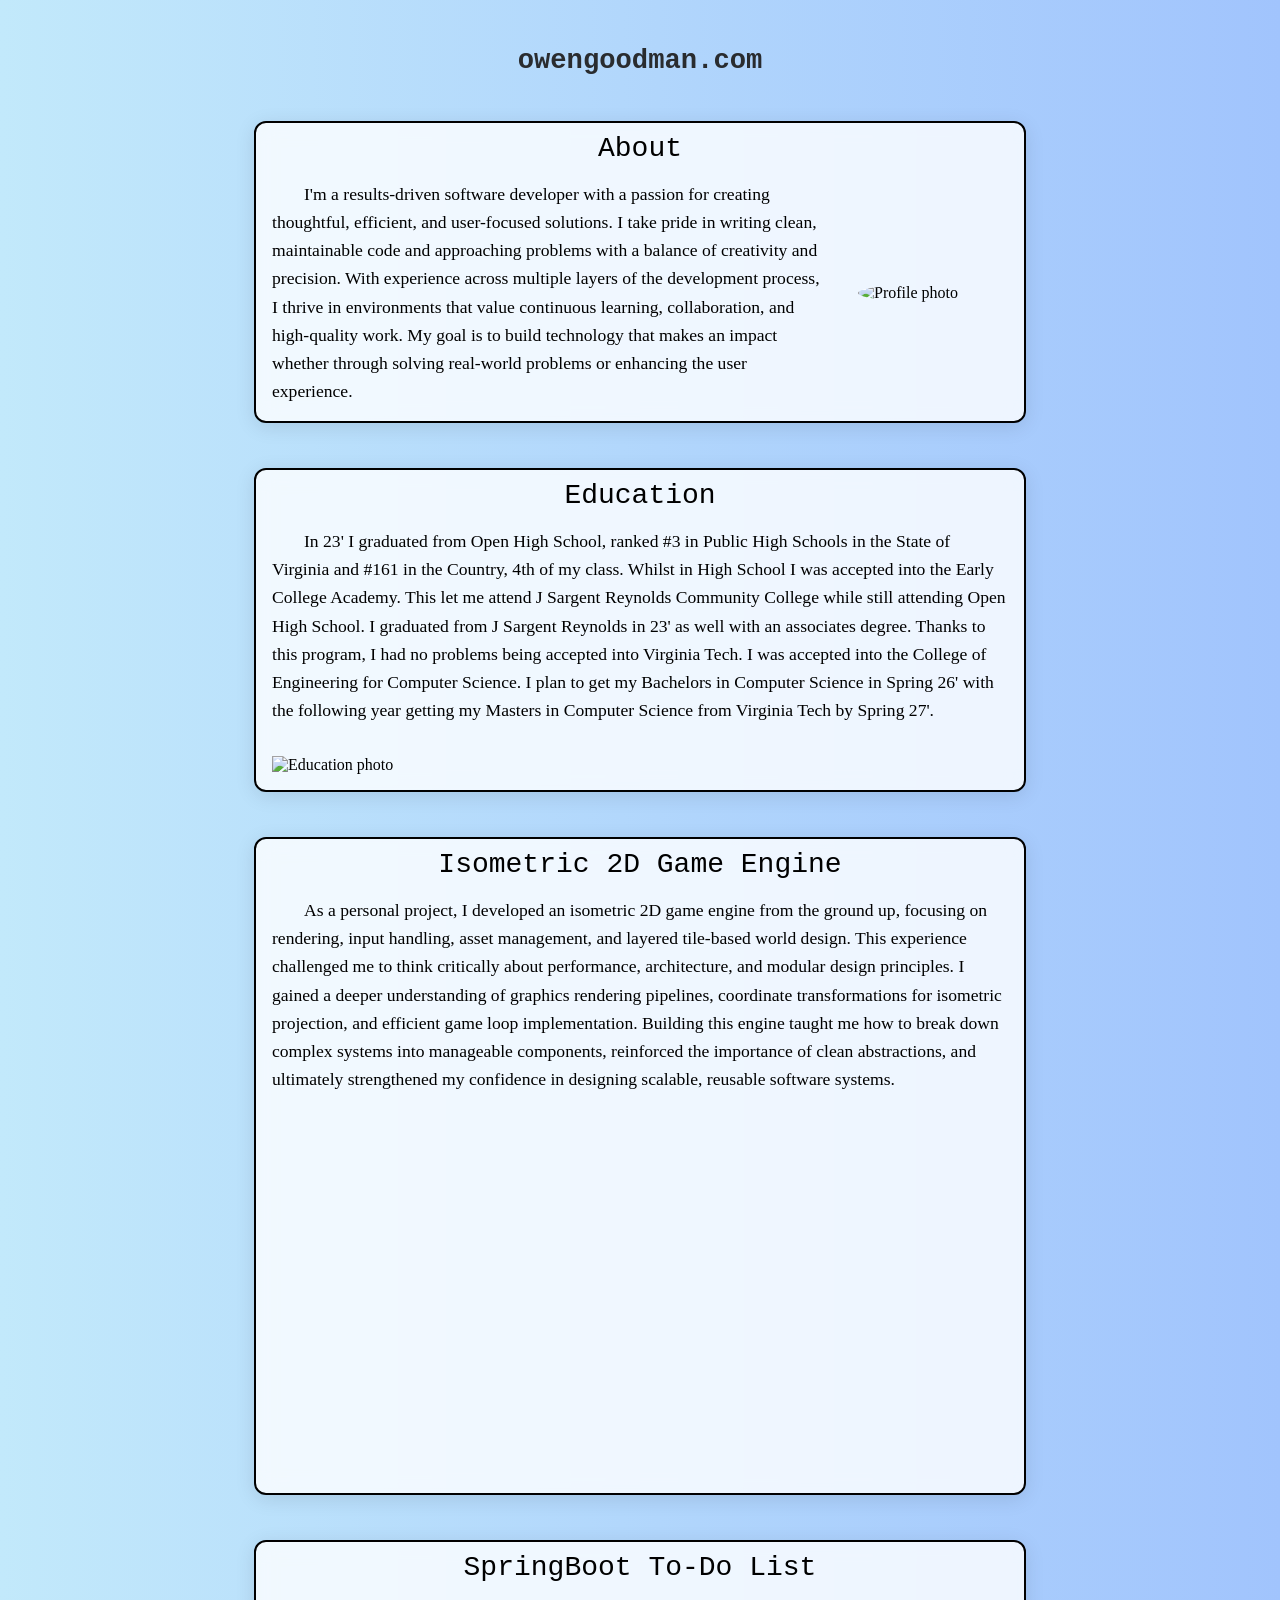
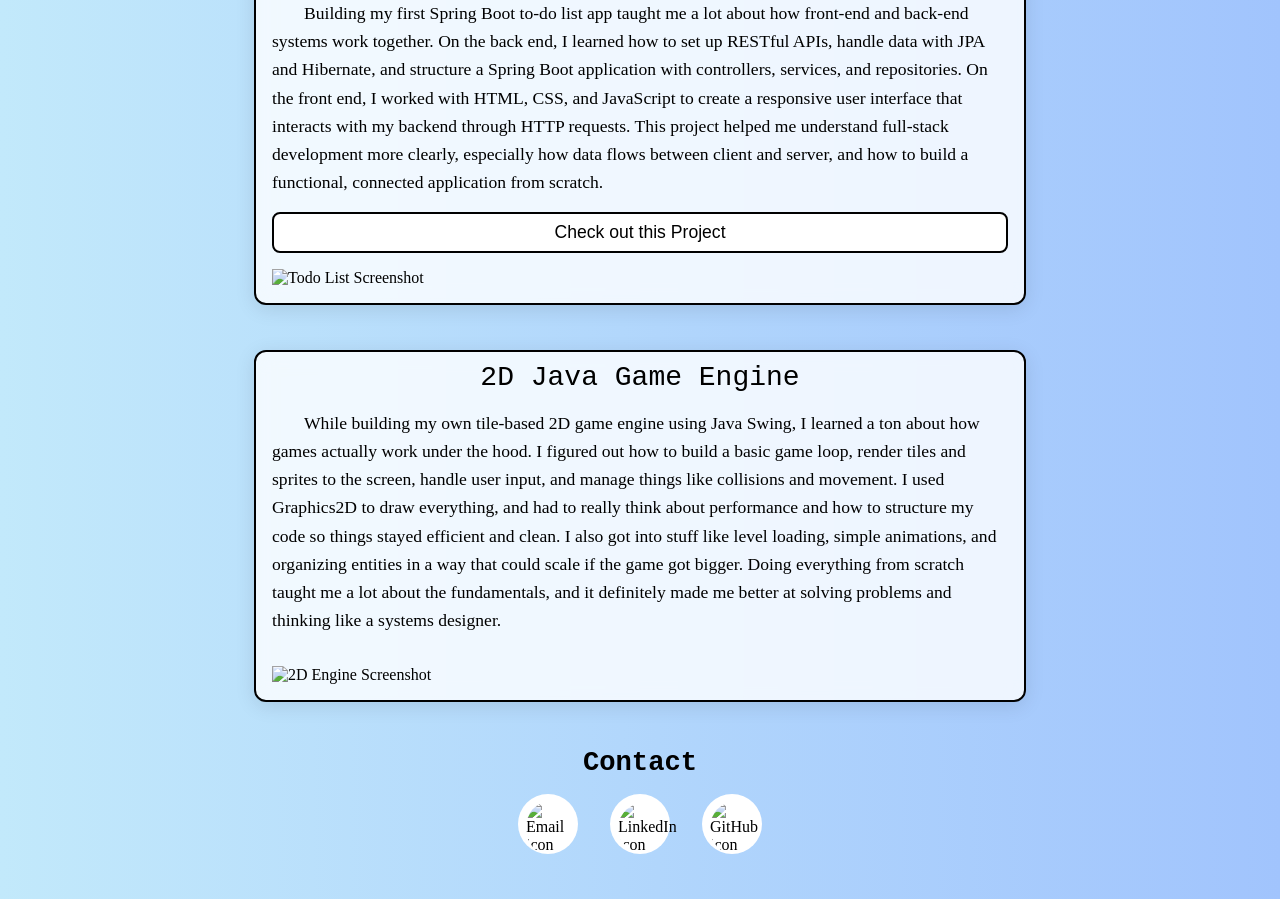
==== index.html @ d7f91887 "update contact" ====
<!DOCTYPE html>
<html lang="en">
<head>
    <title>owengoodman.com</title>
    <link rel="icon" href="owen1915.github.io/res/stormtrooper_icon-icons.com_76962.ico" type="image/x-icon" />
    <style>
        html, body {
            min-height: 100vh;
            min-width: 100vw;
            margin: 0;
            padding: 0;
            background: linear-gradient(to right, #c2e9fb, #a1c4fd);
            overscroll-behavior: none;
        }

        a {
            text-decoration: none;
            color: inherit;
        }

        a:hover {
            color: #7f7f80;
        }

        .pageContainer {
            display: flex;
            flex-direction: column;
            align-items: center;
            gap: 5vh;
            padding: 5vh 0;
        }

        .header {
            font-size: 1.7rem;
            text-align: center;
            font-family: 'Courier New', Courier, monospace;
            font-weight: bolder;
        }

        .tabContainer {
            width: 5%;
            background-color: black;
        }

        .headerContainer {
            width: 100%;
            color: rgba(28, 27, 27, 0.912);
        }

        .textContainer {
            width: 60vw;
            border: 2px solid black;
            display: flex;
            flex-direction: column;
            background-color: rgba(255, 255, 255, 0.8);
            backdrop-filter: blur(10px);
            border-radius: 12px;
            box-shadow: 0 4px 20px rgba(0, 0, 0, 0.1);
        }

        .textContainer h1 {
            font-family: Courier;
            font-size: 1.75rem;
            font-weight: lighter;
            text-align: center;
            margin: 10px 0 0 0;
            padding: 0;
        }

        .pictureText {
            display: flex;
            flex-direction: row;
            align-items: center;
            justify-content: space-between;
            padding-right: 1rem;
            gap: 1rem;
            flex-wrap: wrap;
        }

        .pictureText p {
            flex: 1;
            max-width: 75%;
            margin: 0;
            text-align: left;
            text-indent: 2rem;
            font-size: 1.1rem;
            line-height: 1.6;
        }

        .pictureText img {
            width: 20vw;
            height: auto;
            max-width: 150px;
            border-radius: 50%;
            object-fit: cover;
        }

        .textContainer p {
            flex: 1;
            margin: 1rem;
            text-align: left;
            text-indent: 2rem;
            font-size: 1.1rem;
            line-height: 1.6;
        }

        .textContainer video {
            width: 95%;
            height: auto;
            margin: 0 2.5% 2.5% 2.5%;
        }

        .textContainerImg {
            width: 95%;
            height: auto;
            margin: 0 2.5% 2.5% 2.5%;
        }

        .todoButton {
            font-size: 1.1rem;
            padding: 0.5rem 1.25rem;
            border-radius: 8px;
            border: 2px solid black;
            background-color: white;
            cursor: pointer;
            margin-left: 1rem;
            margin-right: 1rem;
            display: block;
        }

        .todoButton:hover {
            background-color: #e0e0e0;
        }

        .contactWrapper {
            display: flex;
            justify-content: center;
            align-items: center;
            gap: 2rem;
            margin-top: 0;
        }

        .contactWrapper a {
            background-color: white;
            border-radius: 50%;
            width: 60px;
            height: 60px;
            margin-top: 0;
        }

        .contactWrapper a:hover {
            background-color: rgb(0, 0, 0);

        }

        .contactWrapper img:hover {
            filter: brightness(0) invert(1);
        }

        .contactWrapper img {
            width: 60px;
            height: 60px;
            padding: 8px;
            border-radius: 50%;
            object-fit: contain;
            box-sizing: border-box;
            cursor: pointer;
        }

        #emailCopied {
            position: fixed;
            bottom: 50%;
            background-color: #222;
            color: white;
            padding: 0.75rem 1.25rem;
            border-radius: 8px;
            font-size: 1.25rem;
            opacity: 0;
            pointer-events: none;
            transition: opacity 0.3s ease;
            z-index: 999;
        }
        
        #emailCopied.show {
            opacity: 1;
        }

        .contactContainer {
            display: flex;
            flex-direction: column;
        } 

    </style>
</head>

<body>
    <div class="pageContainer">
        <div class="headerContainer">
            <div class="header">
                <a href="https://owengoodman.com">owengoodman.com</a>
            </div>
        </div>

        <div class="textContainer">
            <h1>About</h1>
            <div class="pictureText">
                <p>
                    I'm a results-driven software developer with a passion for creating thoughtful, efficient, and user-focused solutions. I take pride in writing clean, maintainable code and approaching
                    problems with a balance of creativity and precision. With experience across multiple layers of the development process, I thrive in environments that value continuous learning,
                    collaboration, and high-quality work. My goal is to build technology that makes an impact whether through solving real-world problems or enhancing the user experience.
                </p>
                <img src="https://media.licdn.com/dms/image/v2/D4E03AQG5l2XDkwDDsQ/profile-displayphoto-shrink_400_400/B4EZXK.prIGwAk-/0/1742867177678?e=1749081600&v=beta&t=HLaAU5EQZrmYvGH8OxgNpkkOFe7_FLgcqOehYC4cWcw" 
                     alt="Profile photo" />
            </div>
        </div>

        <div class="textContainer">
            <h1>Education</h1>
            <p>
                In 23' I graduated from Open High School, ranked #3 in Public High Schools in the State of Virginia and #161 in the Country, 4th of my class. Whilst in High School I was accepted into the Early College Academy. 
                This let me attend J Sargent Reynolds Community College while still attending Open High School. I graduated from J Sargent Reynolds in 23' as well with an associates degree. Thanks to this program, I had no problems
                being accepted into Virginia Tech. I was accepted into the College of Engineering for Computer Science. I plan to get my Bachelors in Computer Science in Spring 26' with the following year getting my Masters in 
                Computer Science from Virginia Tech by Spring 27'.
            </p>
            <img style="margin: 1rem;"  src="https://i.imgur.com/tDD4T0B.png" 
                    alt="Education photo" />
        </div>

        <div class="textContainer">
            <h1>Isometric 2D Game Engine</h1>
            <p>
                As a personal project, I developed an isometric 2D game engine from the ground up, focusing on rendering, input handling, asset management, and layered tile-based world design. 
                This experience challenged me to think critically about performance, architecture, and modular design principles. I gained a deeper understanding of graphics rendering pipelines, 
                coordinate transformations for isometric projection, and efficient game loop implementation. Building this engine taught me how to break down complex systems into manageable components, 
                reinforced the importance of clean abstractions, and ultimately strengthened my confidence in designing scalable, reusable software systems.
            </p>
            <video autoplay loop muted>
                <source src="owen1915.github.io/res/game.mp4" type="video/mp4">
            </video>
        </div>

        <div class="textContainer">
            <h1>SpringBoot To-Do List</h1>
            <p>
                Building my first Spring Boot to-do list app taught me a lot about how front-end and back-end systems work together. On the back end, I learned how to set up RESTful APIs, handle data 
                with JPA and Hibernate, and structure a Spring Boot application with controllers, services, and repositories. On the front end, I worked with HTML, CSS, and JavaScript to create a responsive 
                user interface that interacts with my backend through HTTP requests. This project helped me understand full-stack development more clearly, especially how data flows between client and server, 
                and how to build a functional, connected application from scratch.
            </p>
            <!-- Button to load todo.html -->
            <button class="todoButton" onclick="loadTodoPage()">Check out this Project</button>
            <img style="margin: 1rem;" 
                 src="https://i.imgur.com/k6d8w9V.png" 
                 alt="Todo List Screenshot" />
        </div>

        <div class="textContainer">
            <h1>2D Java Game Engine</h1>
            <p>
                While building my own tile-based 2D game engine using Java Swing, I learned a ton about how games actually work under the hood. I figured out how to build a basic game loop, render tiles and sprites to the screen, handle user input, and manage things like collisions and movement. I used Graphics2D to draw everything, and had to really think about performance and how to structure my code so things stayed efficient and clean. I also got into stuff like level loading, simple animations, and organizing entities in a way that could scale if the game got bigger. Doing everything from scratch taught me a lot about the fundamentals, and it definitely made me better at solving problems and thinking like a systems designer.
            </p>
            <img style="margin: 1rem;" 
                 src="https://i.imgur.com/LxUgiiw.png" 
                 alt="2D Engine Screenshot" />
        </div>
        
        <div class="contactContainer">
            <div class="header" style="margin-bottom: 1rem;">Contact</div>
            <div class="contactWrapper">
                <a onclick="copyEmail()" title="Copy email to clipboard">
                    <img src="https://static.vecteezy.com/system/resources/previews/020/009/614/non_2x/email-and-mail-icon-black-free-png.png" alt="Email icon" />
                </a>
                <a href="https://www.linkedin.com/in/owen-goodman/" target="_blank" title="LinkedIn">
                    <img src="https://www.shareicon.net/data/2016/07/13/606786_linkedin_512x512.png" alt="LinkedIn icon" />
                </a>
                <a href="https://github.com/owen1915" target="_blank" title="GitHub">
                    <img src="https://cdn-icons-png.flaticon.com/512/25/25231.png" alt="GitHub icon" />
                </a>
            </div>
        </div>
        
        <div id="emailCopied">Email copied to clipboard!</div>
    </div>

    <script>
        function loadTodoPage() {
            fetch("todo.html?v=" + Date.now())
                .then(res => res.text())
                .then(html => {
                    document.open();
                    document.write(html);
                    document.close();
                });
        }
        function copyEmail() {
            navigator.clipboard.writeText("owengoodman3@gmail.com").then(() => {
                const copiedMsg = document.getElementById("emailCopied");
                copiedMsg.classList.add("show");
                setTimeout(() => {
                    copiedMsg.classList.remove("show");
                }, 1500);
            }).catch(err => {
                console.error("Failed to copy: ", err);
            });
        }
    </script>
</body>
</html>
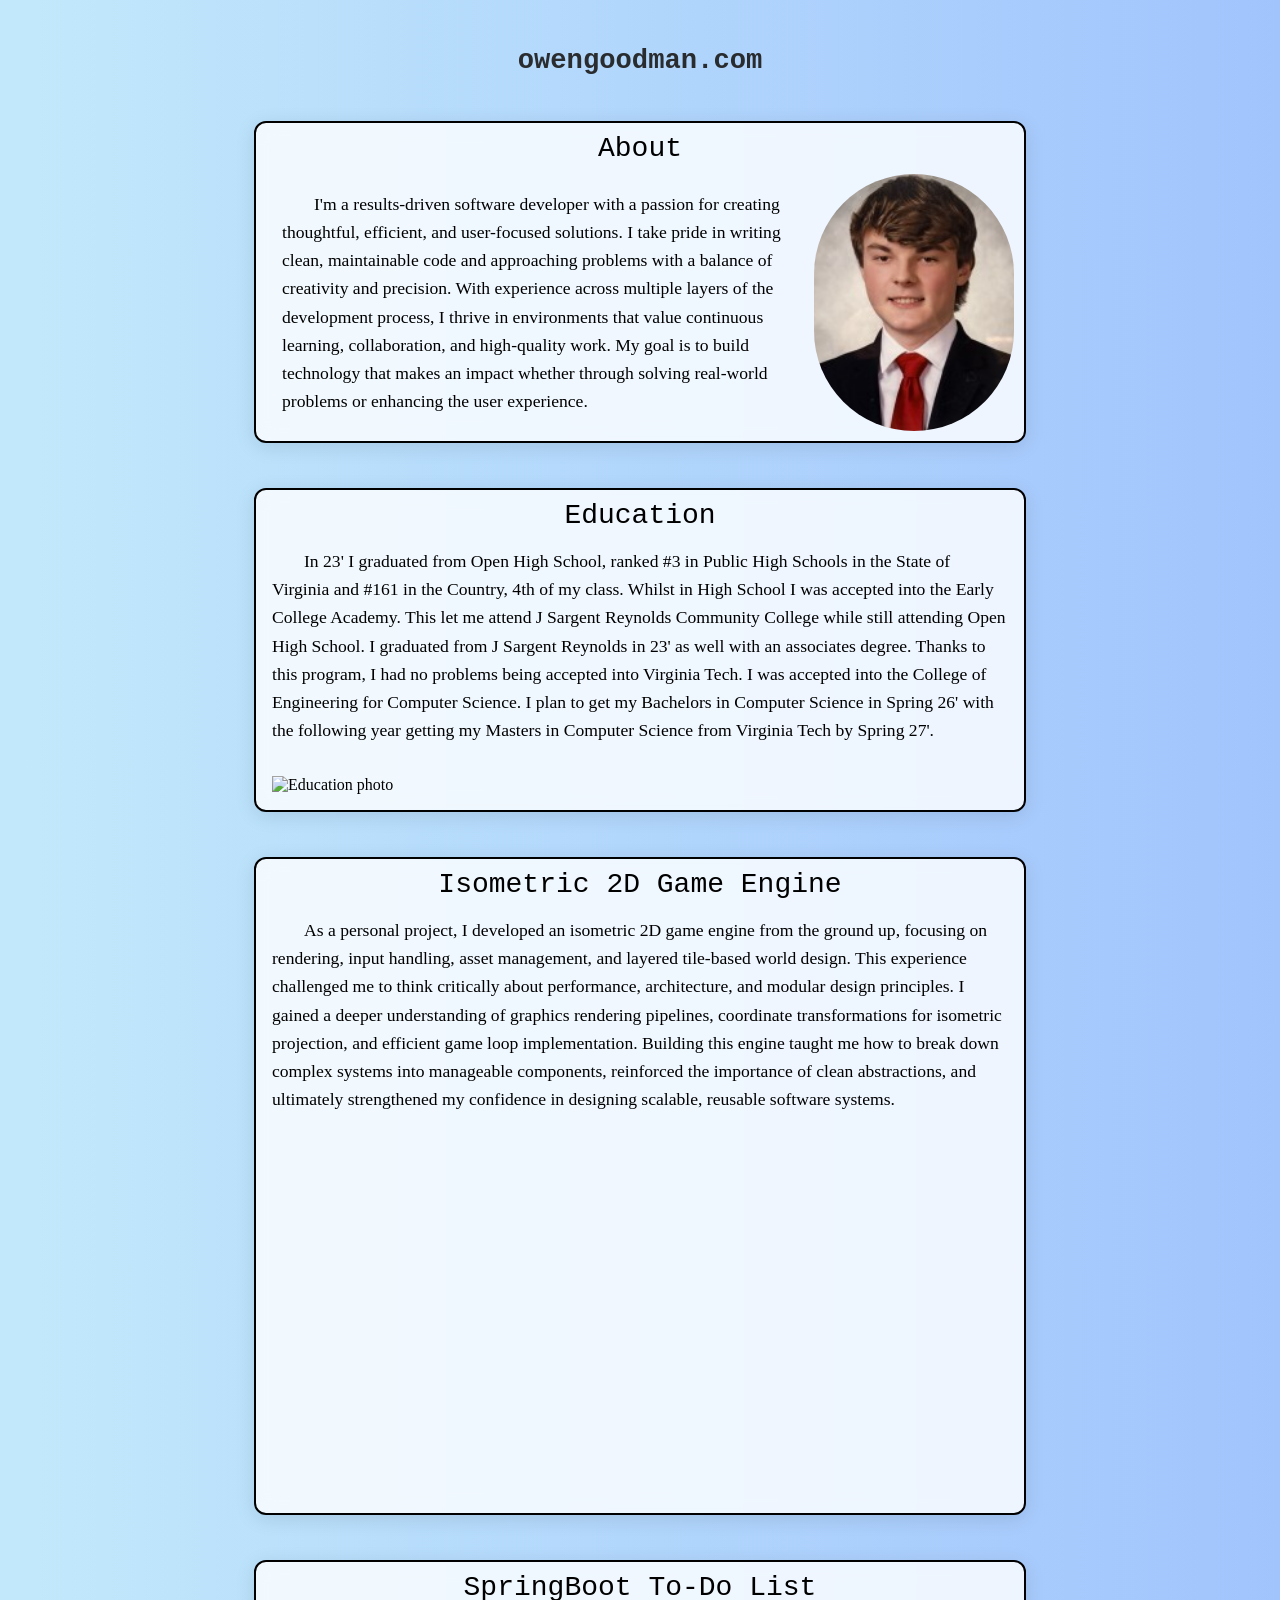
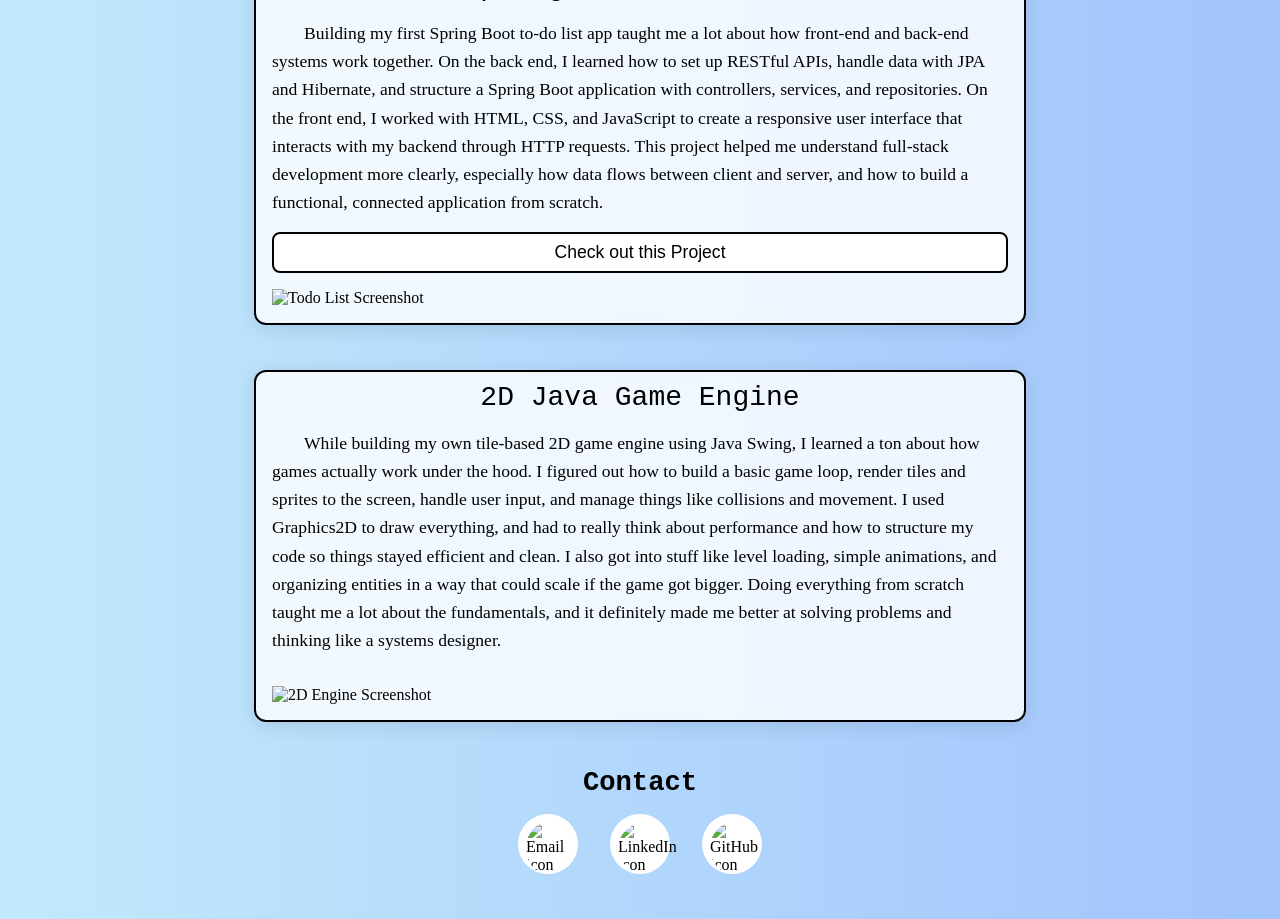
==== commit feca3d1b: "changed photo" ====
--- a/index.html
+++ b/index.html
@@ -1,6 +1,8 @@
 <!DOCTYPE html>
 <html lang="en">
 <head>
+    <meta charset="UTF-8">
+    <meta name="viewport" content="width=device-width, initial-scale=1.0">
     <title>owengoodman.com</title>
     <link rel="icon" href="owen1915.github.io/res/stormtrooper_icon-icons.com_76962.ico" type="image/x-icon" />
     <style>
@@ -174,7 +176,7 @@
             color: white;
             padding: 0.75rem 1.25rem;
             border-radius: 8px;
-            font-size: 1.25rem;
+            font-size: 2rem;
             opacity: 0;
             pointer-events: none;
             transition: opacity 0.3s ease;
@@ -189,6 +191,24 @@
             display: flex;
             flex-direction: column;
         } 
+
+        .pictureWithText {
+            display: flex;
+            flex-direction: row;
+            margin: 10px;
+        }
+
+        .pictureWithText img {
+            inline-size: 200px;
+            aspect-ratio: 1;
+            object-fit: cover;
+
+            border-radius: 100vw;
+        }
+
+        .pictureWithText p {
+            
+        }
 
     </style>
 </head>
@@ -203,13 +223,13 @@
 
         <div class="textContainer">
             <h1>About</h1>
-            <div class="pictureText">
+            <div class="pictureWithText">
                 <p>
                     I'm a results-driven software developer with a passion for creating thoughtful, efficient, and user-focused solutions. I take pride in writing clean, maintainable code and approaching
                     problems with a balance of creativity and precision. With experience across multiple layers of the development process, I thrive in environments that value continuous learning,
                     collaboration, and high-quality work. My goal is to build technology that makes an impact whether through solving real-world problems or enhancing the user experience.
                 </p>
-                <img src="https://media.licdn.com/dms/image/v2/D4E03AQG5l2XDkwDDsQ/profile-displayphoto-shrink_400_400/B4EZXK.prIGwAk-/0/1742867177678?e=1749081600&v=beta&t=HLaAU5EQZrmYvGH8OxgNpkkOFe7_FLgcqOehYC4cWcw" 
+                <img src=".\res\ojg.jpeg" 
                      alt="Profile photo" />
             </div>
         </div>
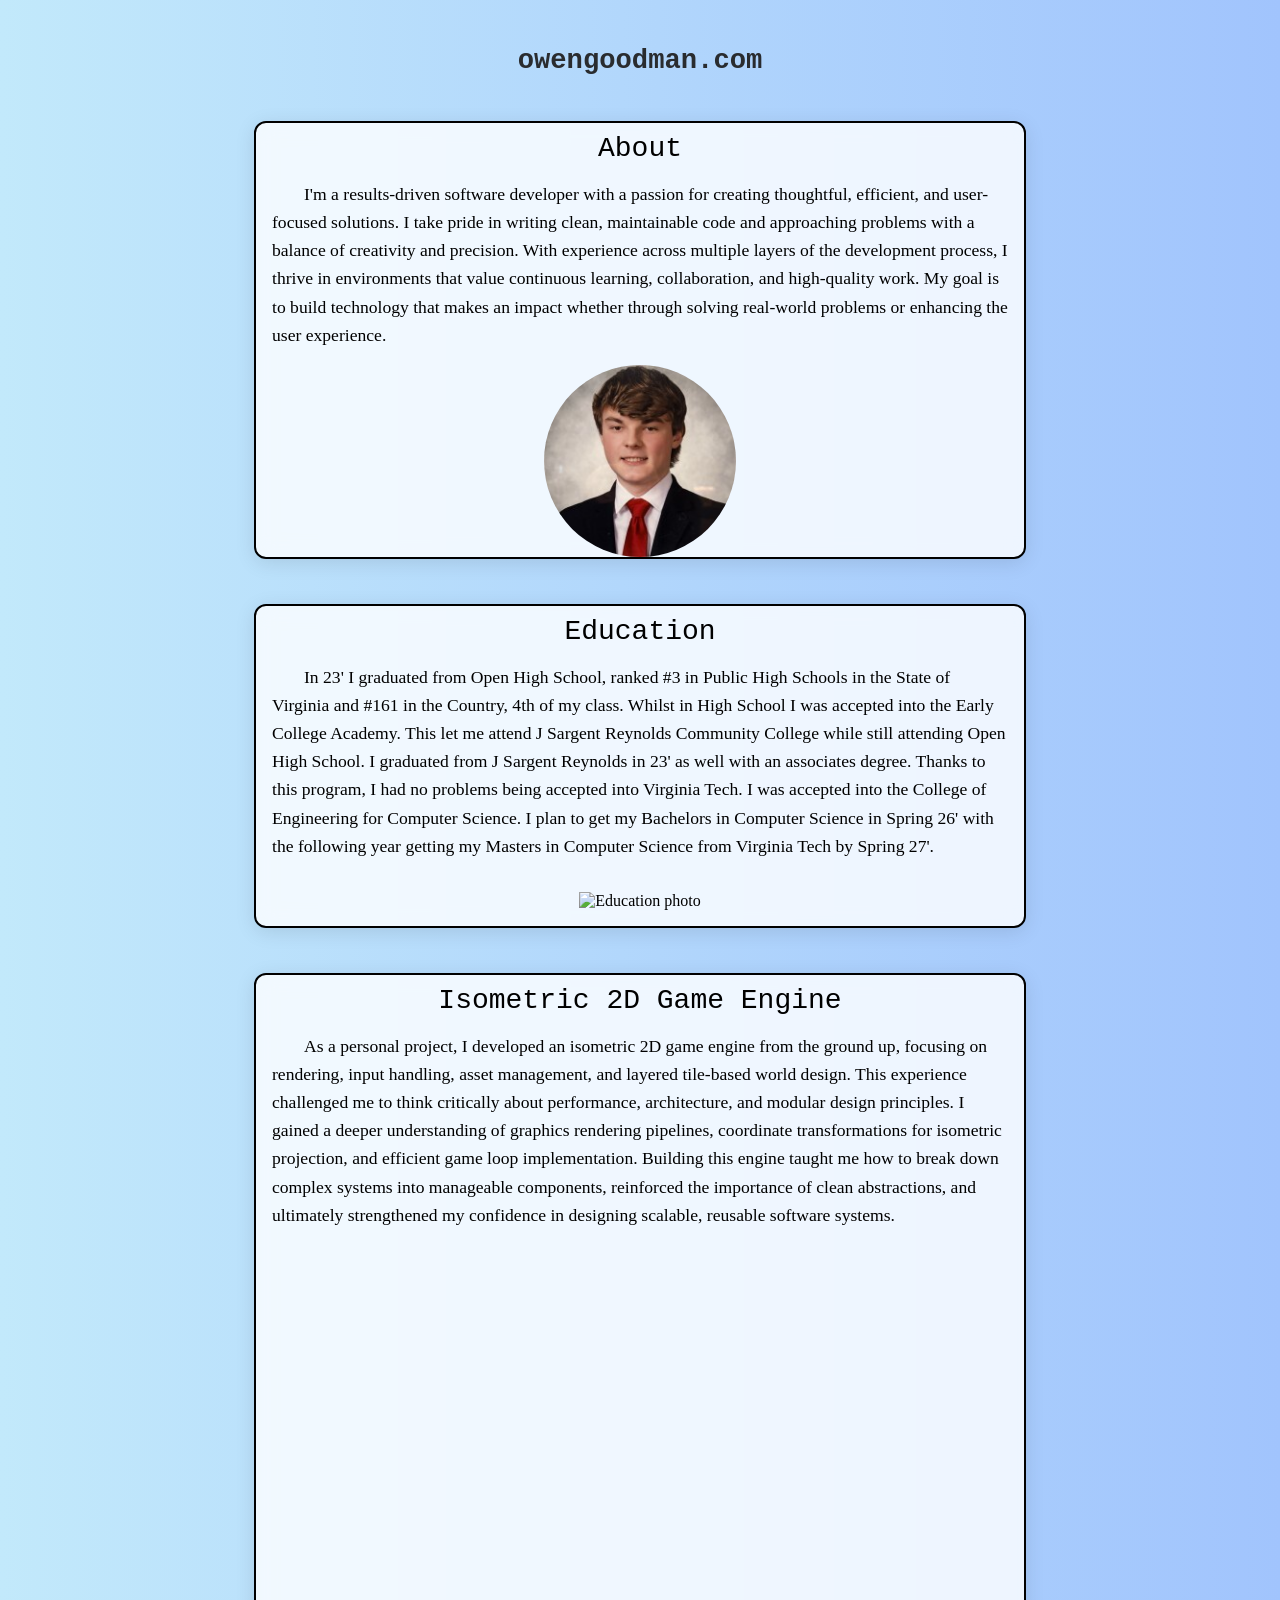
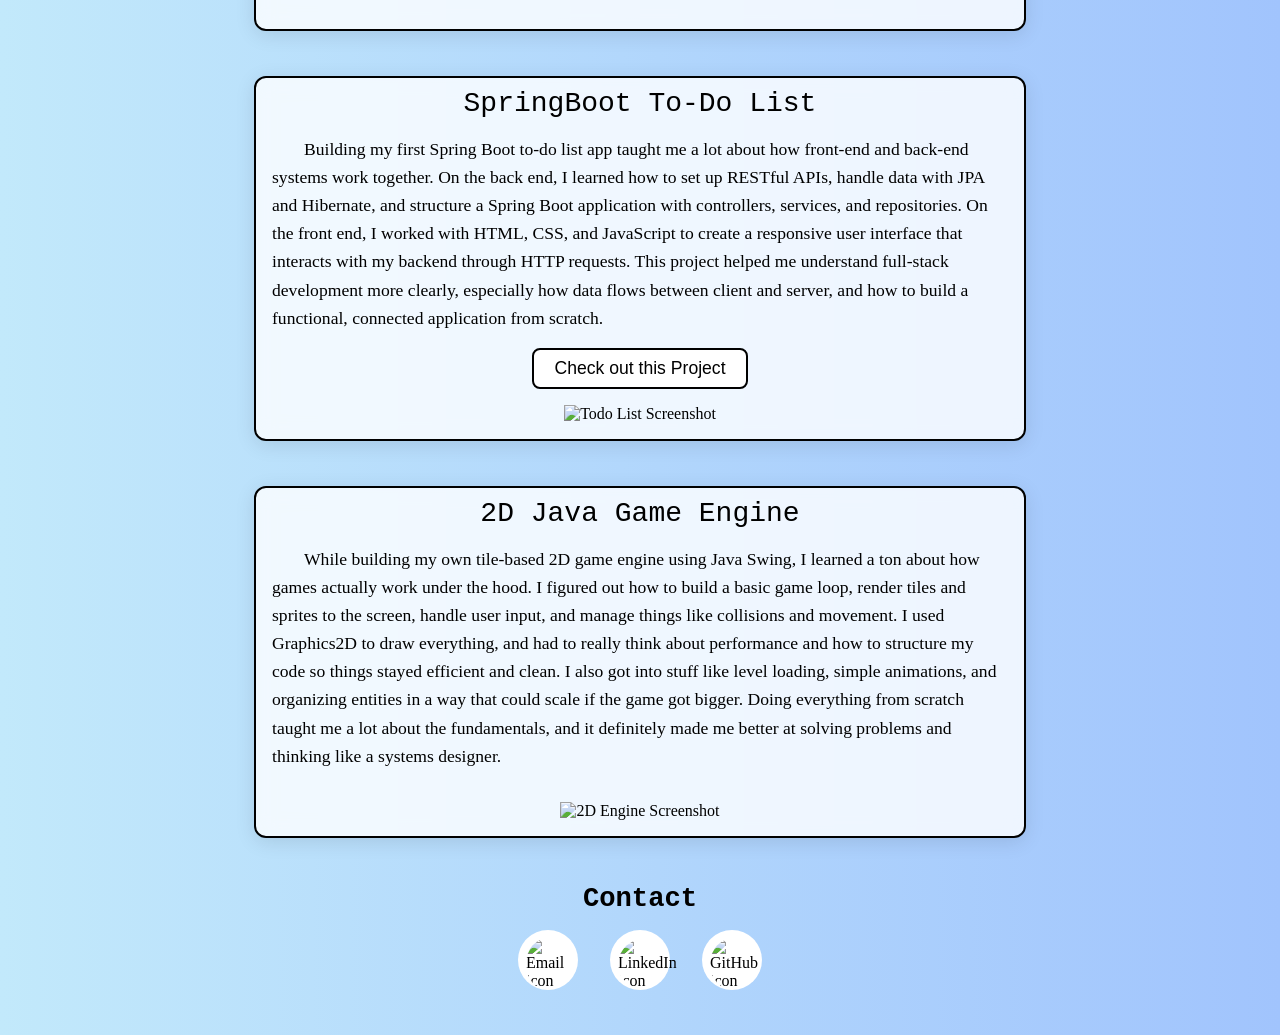
==== commit c8b6a58b: "updated profile pic" ====
--- a/index.html
+++ b/index.html
@@ -58,6 +58,8 @@
             backdrop-filter: blur(10px);
             border-radius: 12px;
             box-shadow: 0 4px 20px rgba(0, 0, 0, 0.1);
+            justify-content: center;
+            align-items: center;
         }
 
         .textContainer h1 {
@@ -223,15 +225,12 @@
 
         <div class="textContainer">
             <h1>About</h1>
-            <div class="pictureWithText">
-                <p>
-                    I'm a results-driven software developer with a passion for creating thoughtful, efficient, and user-focused solutions. I take pride in writing clean, maintainable code and approaching
-                    problems with a balance of creativity and precision. With experience across multiple layers of the development process, I thrive in environments that value continuous learning,
-                    collaboration, and high-quality work. My goal is to build technology that makes an impact whether through solving real-world problems or enhancing the user experience.
-                </p>
-                <img src=".\res\ojg.jpeg" 
-                     alt="Profile photo" />
-            </div>
+            <p>
+                I'm a results-driven software developer with a passion for creating thoughtful, efficient, and user-focused solutions. I take pride in writing clean, maintainable code and approaching
+                problems with a balance of creativity and precision. With experience across multiple layers of the development process, I thrive in environments that value continuous learning,
+                collaboration, and high-quality work. My goal is to build technology that makes an impact whether through solving real-world problems or enhancing the user experience.
+            </p>
+            <img style="max-width: 25%; aspect-ratio: 1; object-fit: cover; inline-size: 200px; border-radius: 100vw;" src=".\res\ojg.jpeg" alt="Profile photo" />
         </div>
 
         <div class="textContainer">
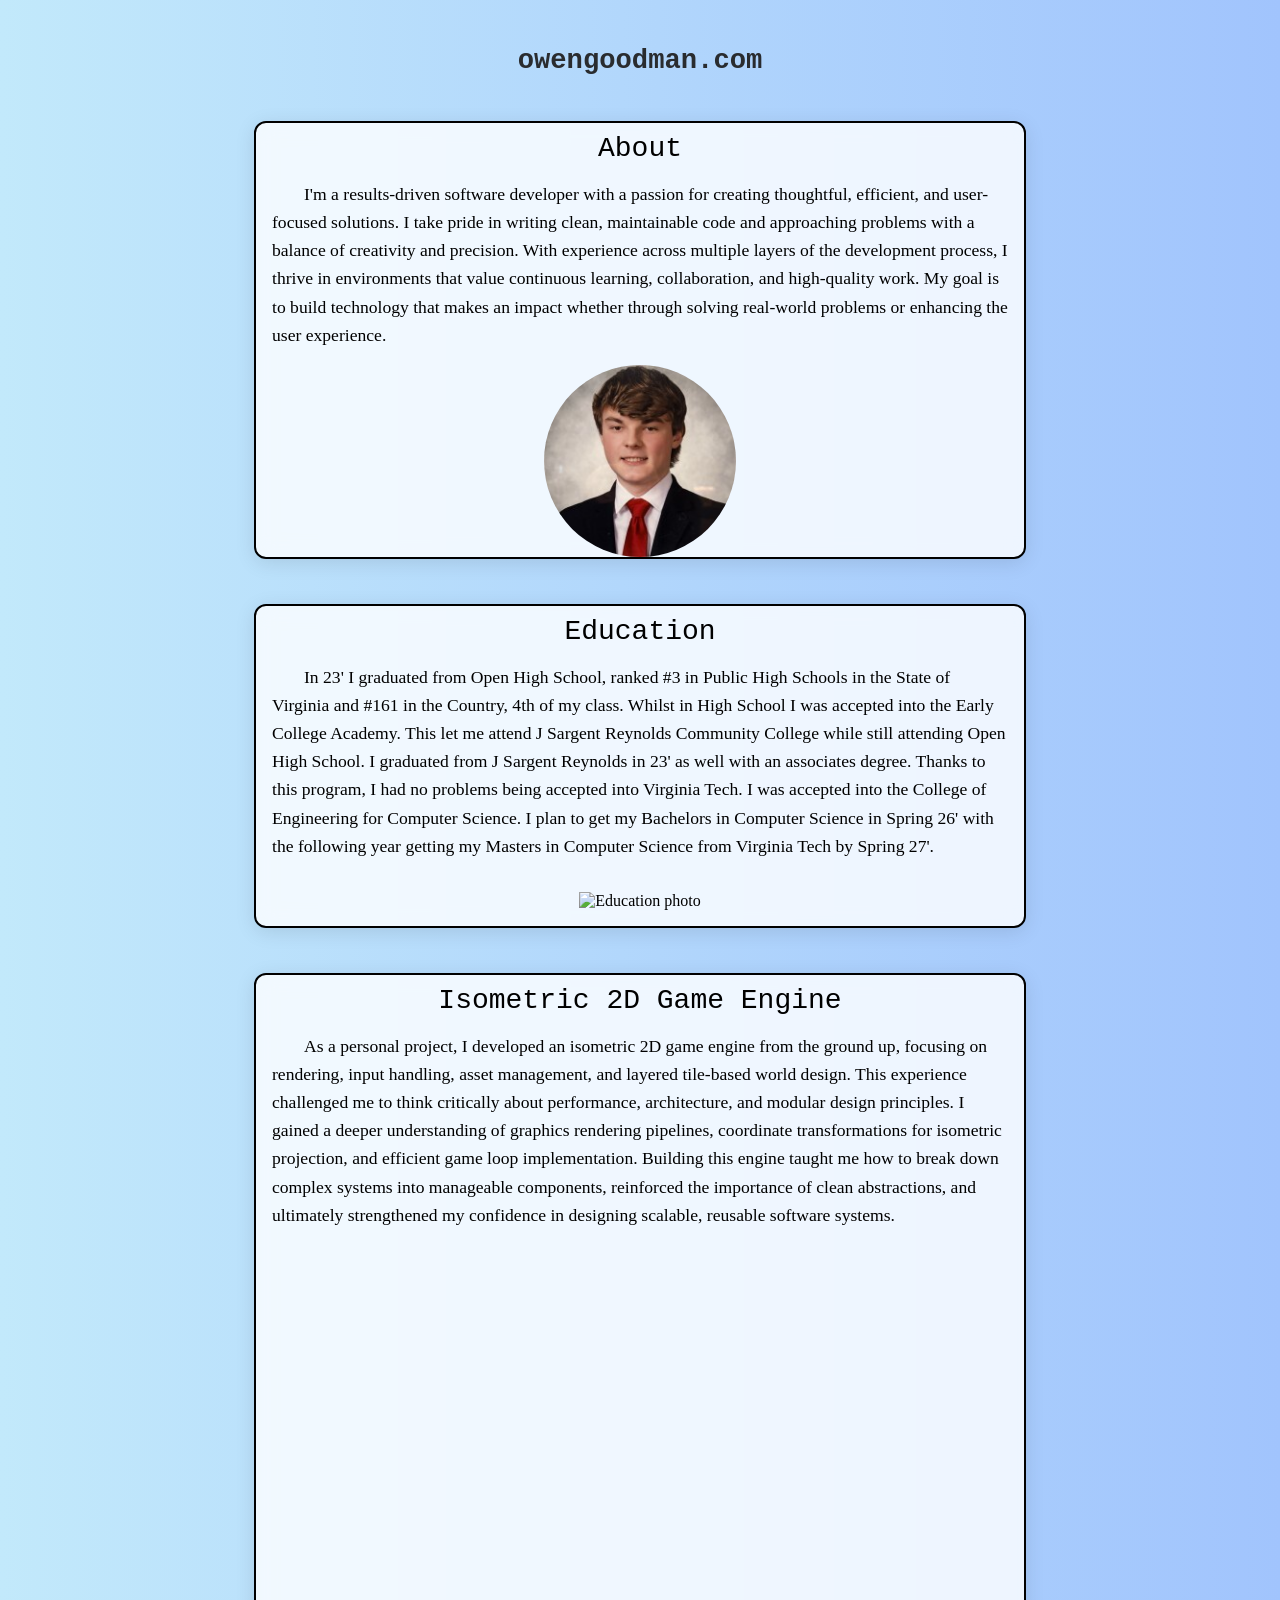
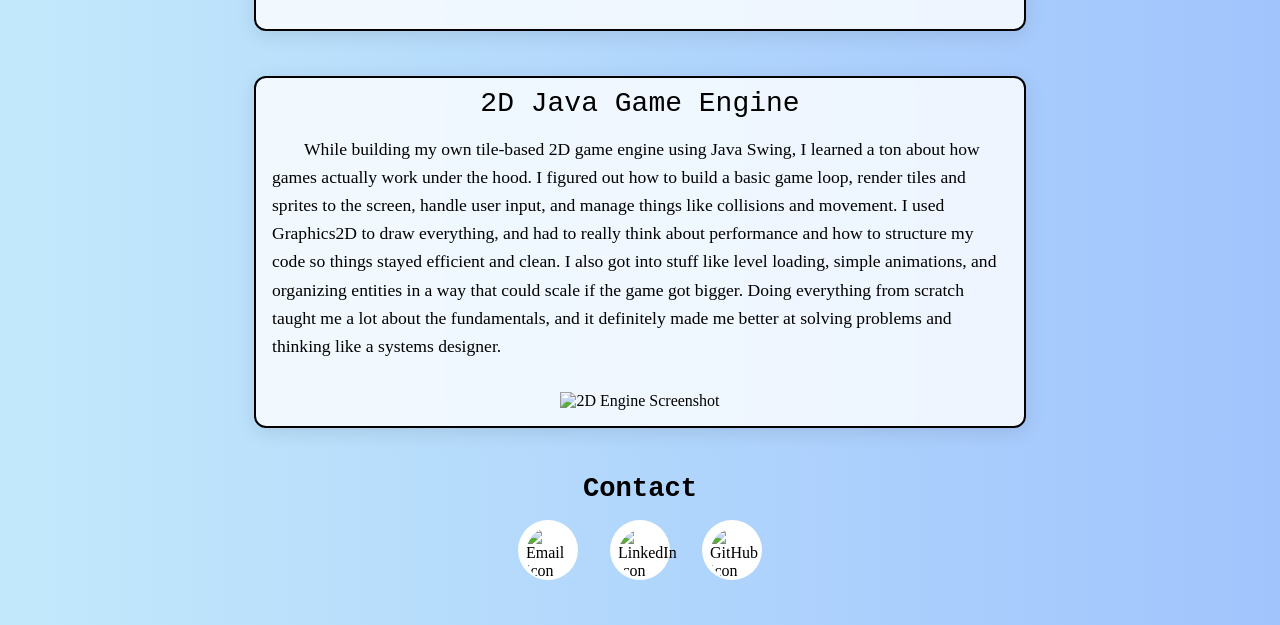
==== commit aaa81204: "changed the website sorta" ====
--- a/index.html
+++ b/index.html
@@ -259,21 +259,6 @@
         </div>
 
         <div class="textContainer">
-            <h1>SpringBoot To-Do List</h1>
-            <p>
-                Building my first Spring Boot to-do list app taught me a lot about how front-end and back-end systems work together. On the back end, I learned how to set up RESTful APIs, handle data 
-                with JPA and Hibernate, and structure a Spring Boot application with controllers, services, and repositories. On the front end, I worked with HTML, CSS, and JavaScript to create a responsive 
-                user interface that interacts with my backend through HTTP requests. This project helped me understand full-stack development more clearly, especially how data flows between client and server, 
-                and how to build a functional, connected application from scratch.
-            </p>
-            <!-- Button to load todo.html -->
-            <button class="todoButton" onclick="loadTodoPage()">Check out this Project</button>
-            <img style="margin: 1rem;" 
-                 src="https://i.imgur.com/k6d8w9V.png" 
-                 alt="Todo List Screenshot" />
-        </div>
-
-        <div class="textContainer">
             <h1>2D Java Game Engine</h1>
             <p>
                 While building my own tile-based 2D game engine using Java Swing, I learned a ton about how games actually work under the hood. I figured out how to build a basic game loop, render tiles and sprites to the screen, handle user input, and manage things like collisions and movement. I used Graphics2D to draw everything, and had to really think about performance and how to structure my code so things stayed efficient and clean. I also got into stuff like level loading, simple animations, and organizing entities in a way that could scale if the game got bigger. Doing everything from scratch taught me a lot about the fundamentals, and it definitely made me better at solving problems and thinking like a systems designer.
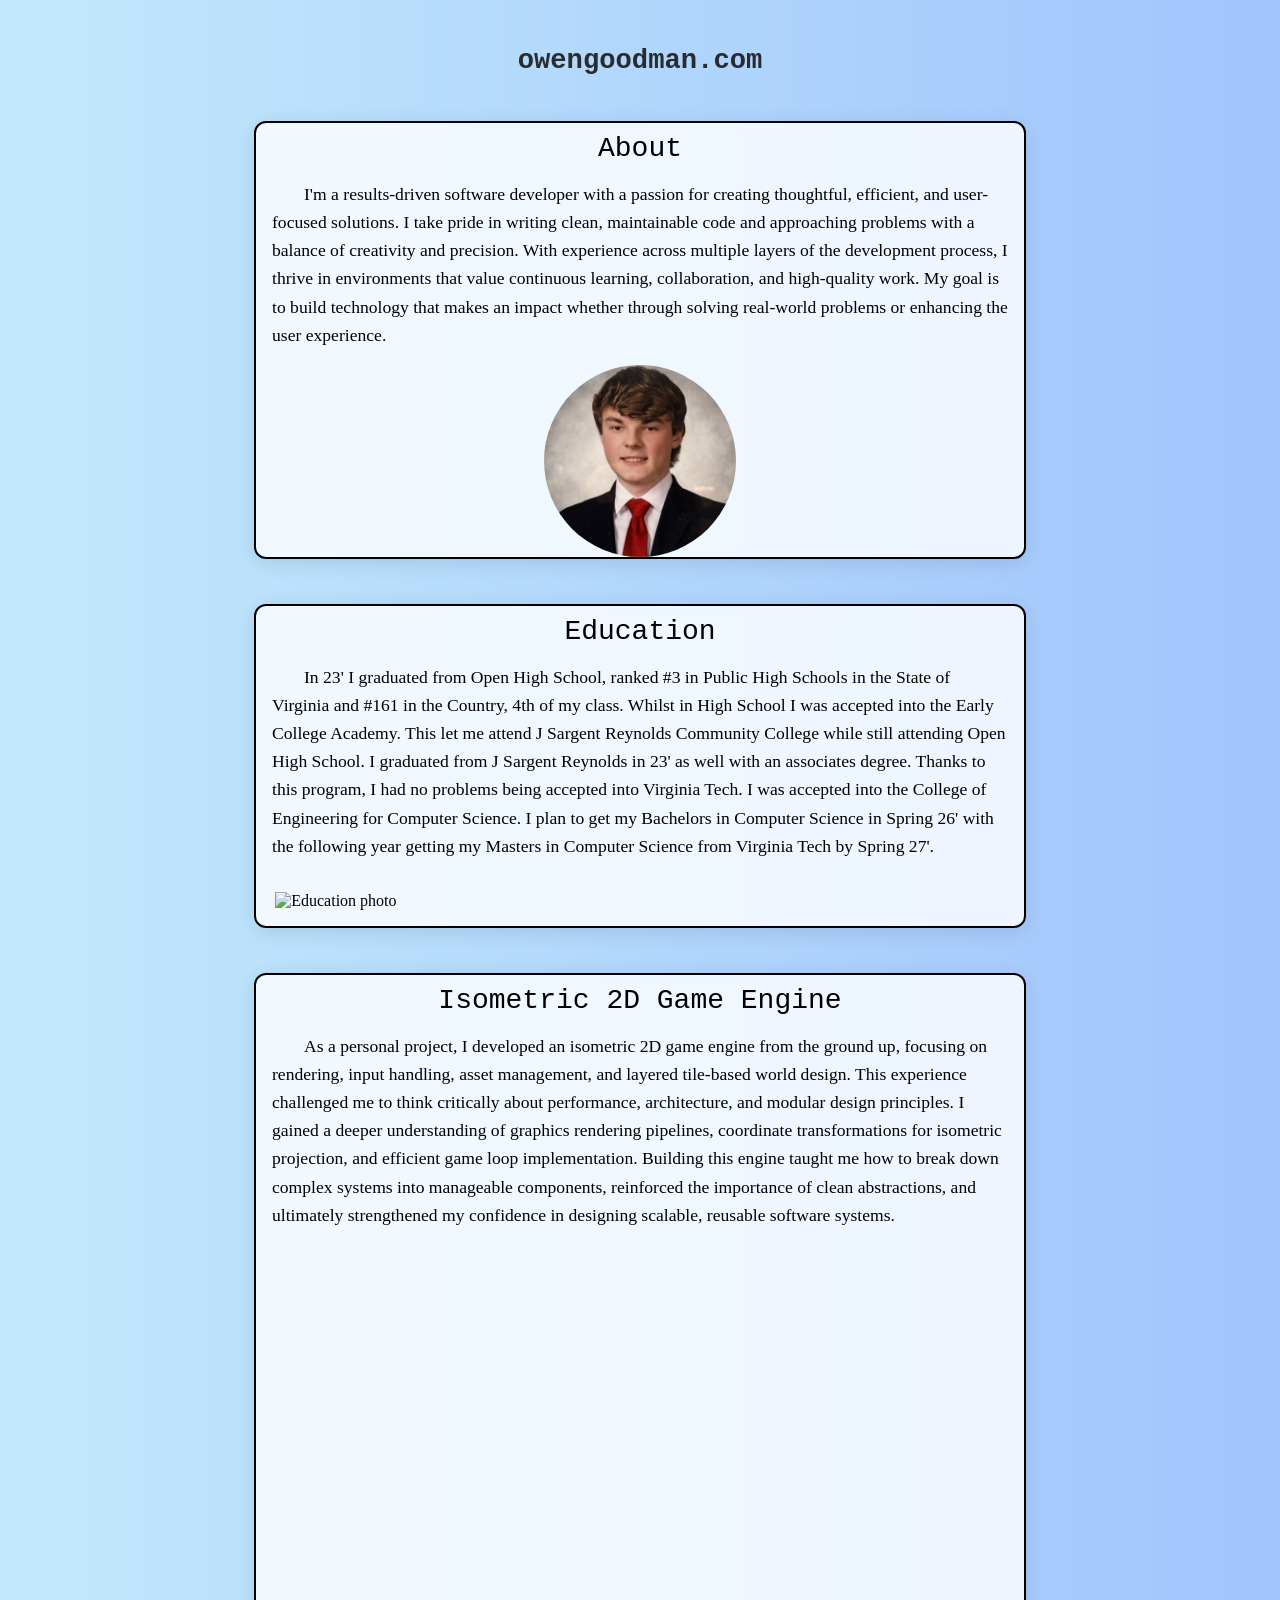
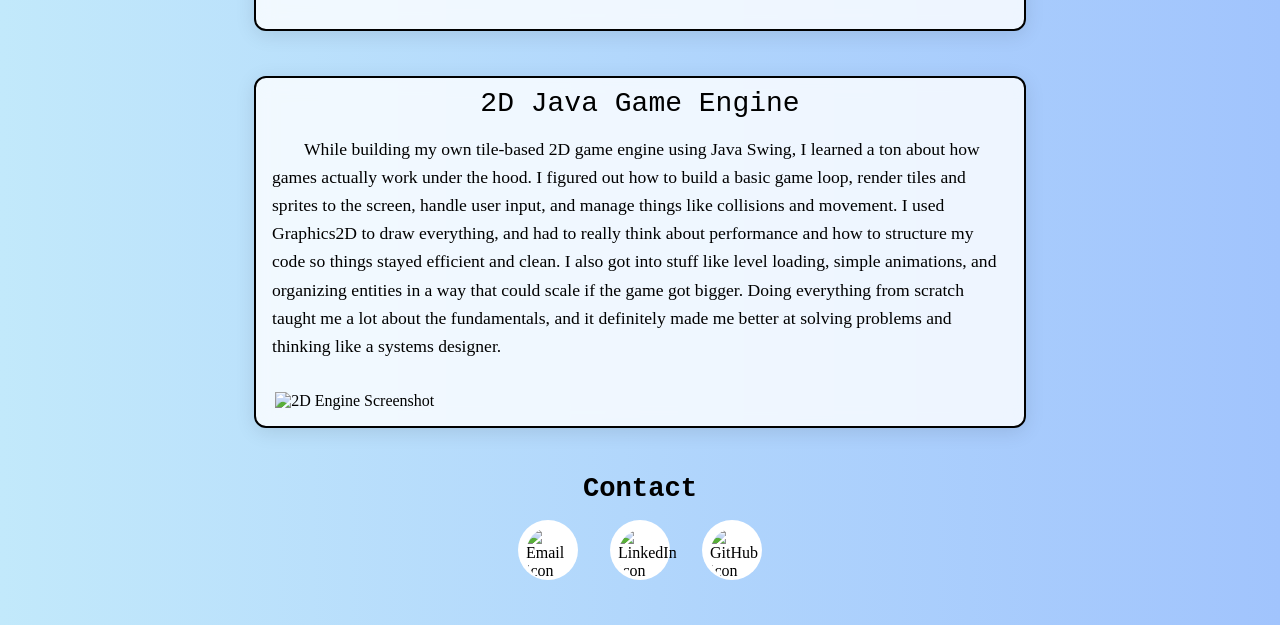
==== commit 66527ec9: "added some changes" ====
--- a/index.html
+++ b/index.html
@@ -241,7 +241,7 @@
                 being accepted into Virginia Tech. I was accepted into the College of Engineering for Computer Science. I plan to get my Bachelors in Computer Science in Spring 26' with the following year getting my Masters in 
                 Computer Science from Virginia Tech by Spring 27'.
             </p>
-            <img style="margin: 1rem;"  src="https://i.imgur.com/tDD4T0B.png" 
+            <img style="margin: 1rem; width: 95%; height: auto;"  src="https://i.imgur.com/tDD4T0B.png" 
                     alt="Education photo" />
         </div>
 
@@ -263,7 +263,7 @@
             <p>
                 While building my own tile-based 2D game engine using Java Swing, I learned a ton about how games actually work under the hood. I figured out how to build a basic game loop, render tiles and sprites to the screen, handle user input, and manage things like collisions and movement. I used Graphics2D to draw everything, and had to really think about performance and how to structure my code so things stayed efficient and clean. I also got into stuff like level loading, simple animations, and organizing entities in a way that could scale if the game got bigger. Doing everything from scratch taught me a lot about the fundamentals, and it definitely made me better at solving problems and thinking like a systems designer.
             </p>
-            <img style="margin: 1rem;" 
+            <img style="margin: 1rem; width: 95%; height: auto;" 
                  src="https://i.imgur.com/LxUgiiw.png" 
                  alt="2D Engine Screenshot" />
         </div>
